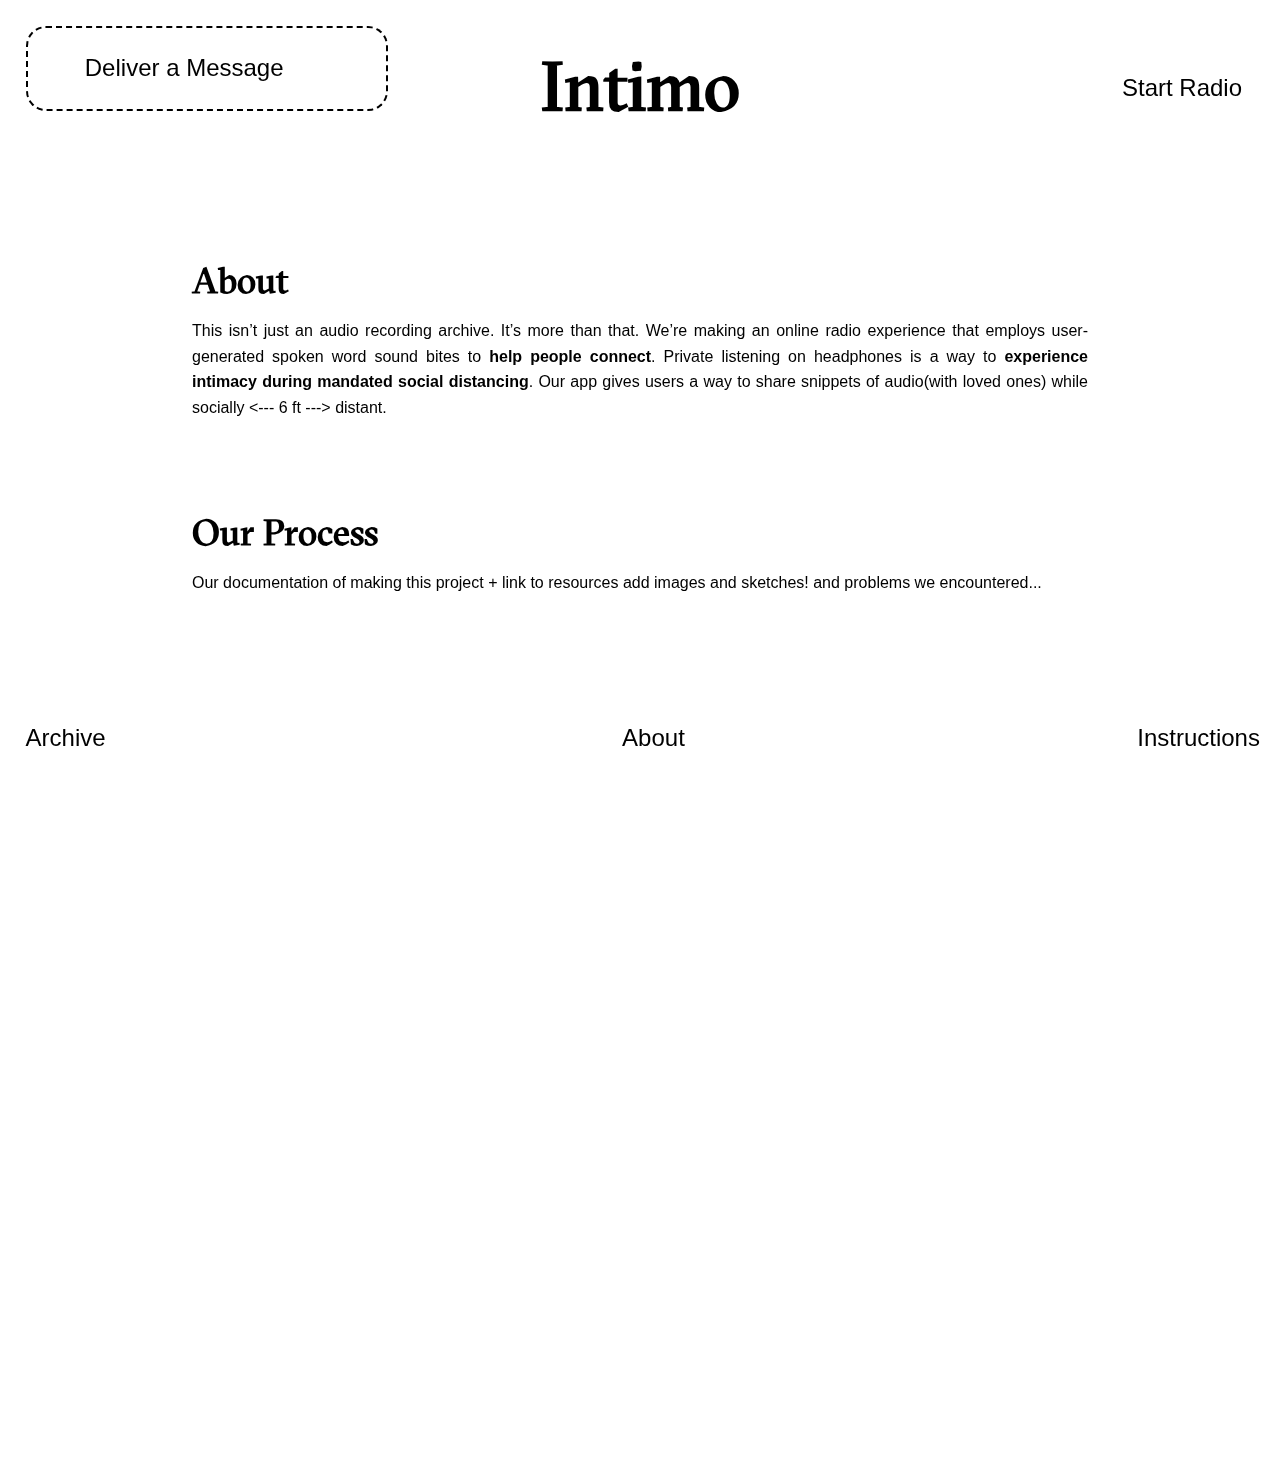
==== About.html @ a13d3b7f "startCombine" ====
<!DOCTYPE html>
<html>
<head>
    <link href="style.css" rel="stylesheet" type="text/css">
	<title>Intimo</title>
</head>
<body style = "overflow: hidden">
    
	<div id = "blur"></div>

<!-- Heading -->
    
    <div id = "heading">

          <div id = "recordMessage">
            <button id = "recordButton">Deliver a Message</button>
          </div>

          <h1><a id = "title" href = "index.html">Intimo</a></h1>

          <div id = "liveStreamControls">
            <button id = "startButton" onclick = "startAudio()"> Start Radio </button>
            <button id = "muteButton" onclick = "muteAudio()"> Sound On/Off </button>
          </div>
      </div>

<!-- LIVESTREAM SOURCE -->

    <audio src = "https://streaming.radio.co/s9306bc0d0/listen" id = "player" autoplay preload></audio> 

<!-- WRITTEN CONTENT -->

    <div id = "aboutParagraph">
        <h2> About </h2>
            <p> This isn’t just an audio recording archive. It’s more than that. 
                We’re making an online radio experience that employs user-generated spoken word sound bites 
                to <b>help people connect</b>. Private listening on headphones is a way to <b>experience intimacy during 
                mandated social distancing</b>. Our app gives users a way to share snippets of audio(with loved ones) 
                while socially <--- 6 ft ---> distant.</p>

        <h2> Our Process </h2>
            <p> Our documentation of making this project + link to resources add images and sketches! and problems we encountered...</p>
        </div>

<!-- LOWER NAV BAR -->

    <div id = "lowerNavBar">
        <a href = "index.html#ArchiveSection" style = "margin-right: 25%; margin-left: 2%">Archive</a>
        <a href = "About.html" style = "margin: 0 15%; ">About</a>
        <a href = "instructions.html" style = "margin-left:20%">Instructions</a>
    </div>      
    
    <!-- <script src = "js/newBGSketch.js"></script> -->
    <script src="js/landingJS.js">
    </script>
</body>
</html>
---- style.css ----
@font-face {
  font-family: "GT-Sectra-Fine-Trial-Regular";
  src: url('GT-Sectra-Fine-Trial-Regular.otf');
  font-weight: normal;
  font-style: normal;
}

html {
	color: black;
	scroll-behavior: smooth;
}

body {
	font-family: "Arial";
	background: rgba(255);
	color: black;
	margin: 0;
}

h1 {
	font-size: 78px;
	margin-top: 5%;
	/*margin-bottom: 2%;*/
	text-align: center;
	font-family: "GT-Sectra-Fine-Trial-Regular";
	/*border: 2px dashed black;*/
}

h4 {
	margin: 0;
	font-size: 28px;
	font-family: "GT-Sectra-Fine-Trial-Regular";
}

h5 {
	font-size: 18px;
	margin: 2%;
}

a {
	text-decoration: none;
	color: #000000;
	font-size: 1.5em;
	text-align: center;
	font-family: "Arial"
}

a:hover {
	filter: blur(2px);
}

button {
	font-size: 24px;
	background-color: #ffffff00;
	border: none;
	margin-top: 0;
	text-align: center;
	color: black;
}

button:hover {
	filter: blur(2px);
}

#landingPageSection {
}

#heading {
	/*display:inline;*/
	/*border: 2px dashed black;*/
	/*display:flex;*/
	/*margin-bottom: 0;*/
}

#recordMessage {
	border: 2px dashed black;
	max-width: 20%;
	padding: 2% 4%;
	margin: 2% 0 -11% 2%;
	border-radius: 20px;
}

#recordButton {

}

#title {
	font-size: 68px;
	/*margin-top: 2%;*/
	/*margin-bottom: 2%;*/
	text-align: center;
	font-family: "GT-Sectra-Fine-Trial-Regular";
	/*border: 2px dashed black;*/
}


#liveStreamControls {
	text-align: right;
	max-width: 20%;
	padding: .5%;
	margin-right: 2%;
	margin-top: -9%;
	float: right;
	/*border: 2px dashed black;*/
	/*margin-right: 2%;*/
/*	margin-top: -7%;*/
}

#zipcodeSearchBox {
	text-align: center;
	margin: 16% 0 22%;
}

#text-box {
	font-size: 1em;
	background-color: #00000020;
	border: 1px solid grey;
	padding: 1.5%;
	border-radius: 10px;
}

#submit {
	font-size: 1em;
	background-color: #00000020;
	border: 1px solid grey;
	padding: 1.5%;
	border-radius: 10px;
	margin-left: .5%;
}

#lowerNavBar {
	display:inline;
	text-align: center;
}

#archiveSection {
	margin-top: 5%;
}

#archive {
	margin: 10% 10% 5% 10%;
	padding-top: 4%;
	display: grid;
  	grid-template-columns: auto auto auto;
}

#top-bar {
	width: 80%;
	margin-top: 0;
	border-color: black;
}

#archive-file {
	padding: 10%;
	border-right: solid black 2px;
	margin: 0;
	text-align: left;
}

#grid-id {
	width: 100%;
	margin-top: 8%;
	border-color: black;
}

#blur {
	position: absolute;
	width: 100%;
	height: 1500px;
	margin-top: -5%;
	z-index: -1;
	backdrop-filter: blur(40px);
}

/*SPECIFIC TO ABOUT PAGE*/

#aboutParagraph {
	max-width: 70%;
	margin: 10% auto;

}

h2 {
	font-family: "GT-Sectra-Fine-Trial-Regular";
	font-size: 36px;
	margin-bottom: 0;
	margin-top: 5%;
	text-align: left;
}

p {
	text-align: justify;
	line-height: 1.6;
	margin-bottom: 10%;
}
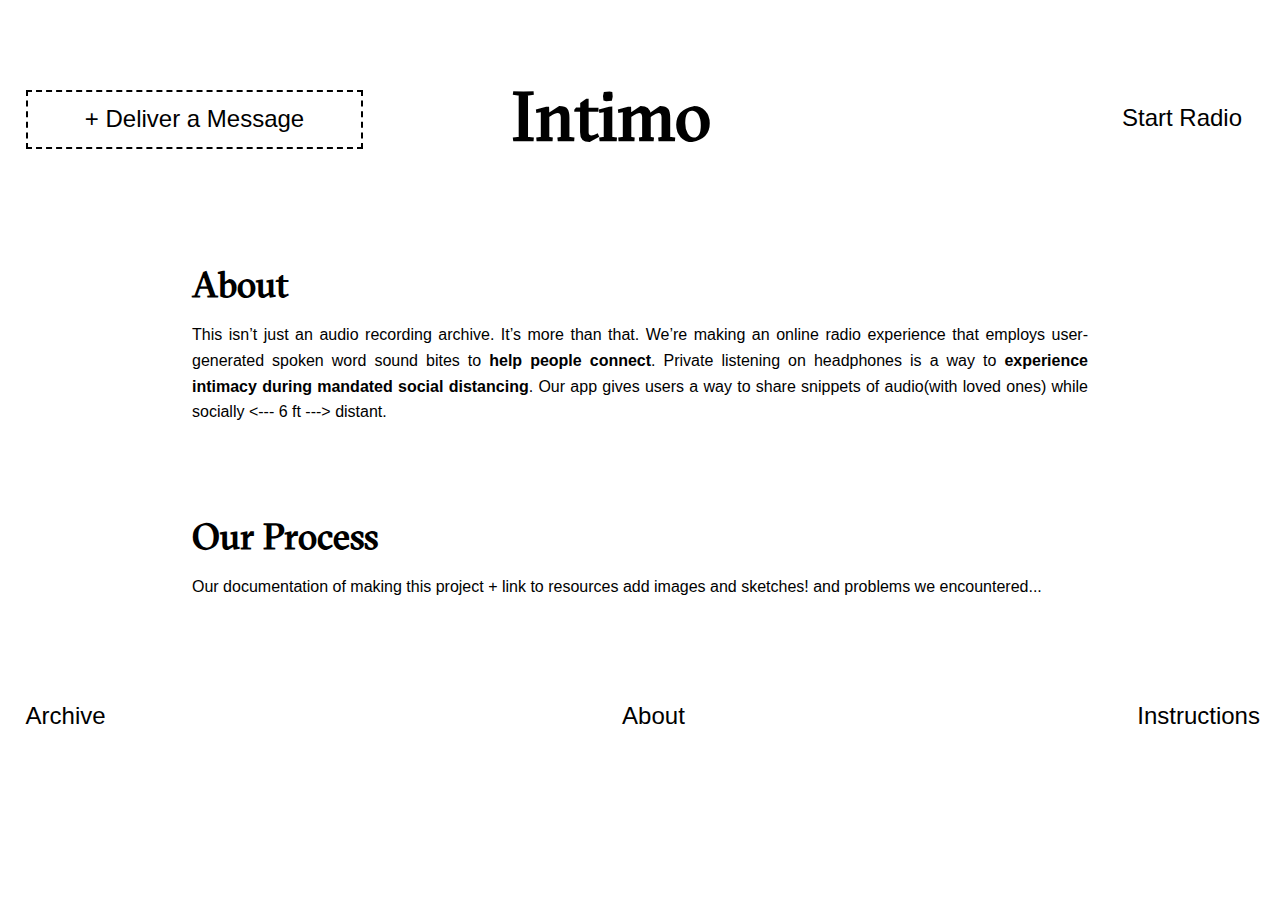
==== commit fb64b214: "stopping point" ====
--- a/About.html
+++ b/About.html
@@ -4,23 +4,27 @@
     <link href="style.css" rel="stylesheet" type="text/css">
 	<title>Intimo</title>
 </head>
-<body style = "overflow: hidden">
+<body style = "background-image: url('Assets/Imgs/bg-StandIn.png')">
     
-	<div id = "blur"></div>
+	<!-- <div id = "blur"></div> -->
 
 <!-- Heading -->
     
     <div id = "heading">
 
-          <div id = "recordMessage">
-            <button id = "recordButton">Deliver a Message</button>
+         <div id = "recordMessage">
+            <button id = "recordButton"><a style = "font-size: 1em" href = "index.html">+ Deliver a Message</a></button>
+            <!-- <p id = "recordingStatus"> Click to start recording</p> -->
+            <!-- <div id = "recordButtonDiv"><button id = "startRecordButton" onclick = "startRecording()"><img src = "Assets/Imgs/record-symbol.png"></button></div> -->
+            <!-- <button id = "pauseRecordButton"> ⎮⎮ </button> -->
           </div>
 
           <h1><a id = "title" href = "index.html">Intimo</a></h1>
 
           <div id = "liveStreamControls">
             <button id = "startButton" onclick = "startAudio()"> Start Radio </button>
-            <button id = "muteButton" onclick = "muteAudio()"> Sound On/Off </button>
+            <button id = "muteButton" onclick = "muteAudio()">Sound On</button>
+            <button id = "unMuteButton" onclick = "unMuteAudio()"> <strike>Sound On</strike></button>
           </div>
       </div>
 
--- a/style.css
+++ b/style.css
@@ -21,7 +21,7 @@
 	font-size: 78px;
 	margin-top: 5%;
 	/*margin-bottom: 2%;*/
-	text-align: center;
+	margin-left: 40%;
 	font-family: "GT-Sectra-Fine-Trial-Regular";
 	/*border: 2px dashed black;*/
 }
@@ -75,14 +75,26 @@
 #recordMessage {
 	border: 2px dashed black;
 	max-width: 20%;
-	padding: 2% 4%;
+	padding: 1% 4%;
 	margin: 2% 0 -11% 2%;
-	border-radius: 20px;
-}
-
-#recordButton {
-
-}
+	/*border-radius: 20px;*/
+	float: left;
+
+}
+
+#recordingStatus {
+	text-align: center;
+}
+
+#startRecordButton {
+	text-align: center;
+	margin-left: 40%;
+}
+
+#startRecordSection {
+	text-align: center;
+}
+
 
 #title {
 	font-size: 68px;
@@ -116,7 +128,7 @@
 	background-color: #00000020;
 	border: 1px solid grey;
 	padding: 1.5%;
-	border-radius: 10px;
+	/*border-radius: 10px;*/
 }
 
 #submit {
@@ -124,7 +136,7 @@
 	background-color: #00000020;
 	border: 1px solid grey;
 	padding: 1.5%;
-	border-radius: 10px;
+	/*border-radius: 10px;*/
 	margin-left: .5%;
 }
 
@@ -151,7 +163,7 @@
 }
 
 #archive-file {
-	padding: 10%;
+	padding: 12%;
 	border-right: solid black 2px;
 	margin: 0;
 	text-align: left;
@@ -166,7 +178,7 @@
 #blur {
 	position: absolute;
 	width: 100%;
-	height: 1500px;
+	height: 1700px;
 	margin-top: -5%;
 	z-index: -1;
 	backdrop-filter: blur(40px);
@@ -176,7 +188,7 @@
 
 #aboutParagraph {
 	max-width: 70%;
-	margin: 10% auto;
+	margin: 8% auto;
 
 }
 
